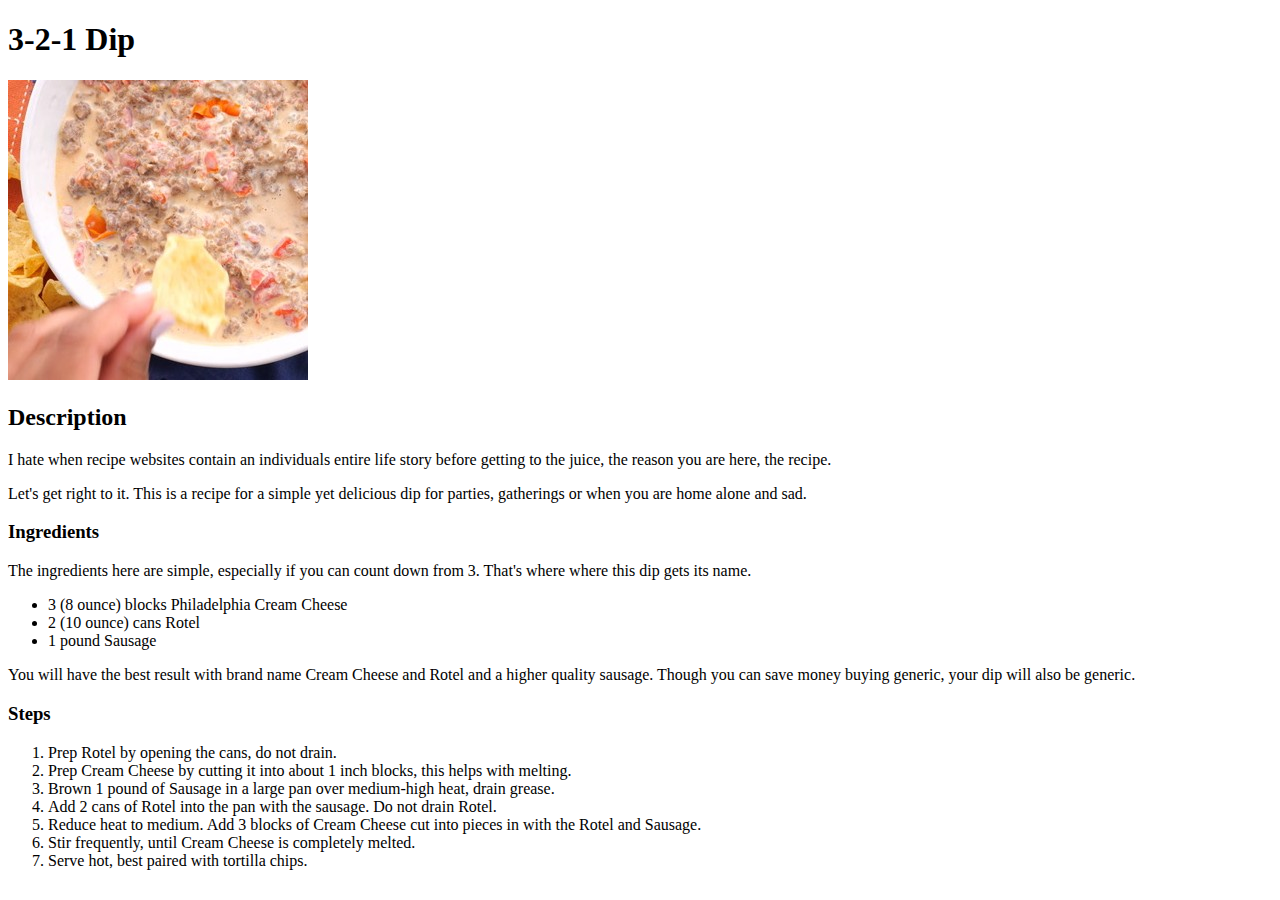
==== recipes/3-2-1-dip.html @ 463679e1 "Add recipe" ====
<!DOCTYPE html>
<html lang="en">
<head>
    <meta charset="UTF-8">
    <meta name="viewport" content="width=device-width, initial-scale=1.0">
    <title>3-2-1 Dip</title>
</head>
<body>
    <h1>3-2-1 Dip</h1>
    <img src="../images/3-2-1-Dip-300x300.jpg" alt="321 Dip">
    <h2>Description</h2>
    <p>I hate when recipe websites contain an individuals entire life story before getting to the juice, the reason you are here, the recipe.</p>
    <p>Let's get right to it. This is a recipe for a simple yet delicious dip for parties, gatherings or when you are home alone and sad.</p>
    <h3>Ingredients</h3>
    <p>The ingredients here are simple, especially if you can count down from 3. That's where where this dip gets its name.</p>
    <ul>
        <li>3 (8 ounce) blocks Philadelphia Cream Cheese</li>
        <li>2 (10 ounce) cans Rotel</li>
        <li>1 pound Sausage</li>
    </ul>
    <p>You will have the best result with brand name Cream Cheese and Rotel and a higher quality sausage. Though you can save money buying generic, your dip will also be generic.</p>
    <h3>Steps</h3>
    <ol>
        <li>Prep Rotel by opening the cans, do not drain.</li>
        <li>Prep Cream Cheese by cutting it into about 1 inch blocks, this helps with melting.</li>
        <li>Brown 1 pound of Sausage in a large pan over medium-high heat, drain grease.</li>
        <li>Add 2 cans of Rotel into the pan with the sausage. Do not drain Rotel.</li>
        <li>Reduce heat to medium. Add 3 blocks of Cream Cheese cut into pieces in with the Rotel and Sausage.</li>
        <li>Stir frequently, until Cream Cheese is completely melted.</li>
        <li>Serve hot, best paired with tortilla chips.</li>
    </ol>
</body>
</html>
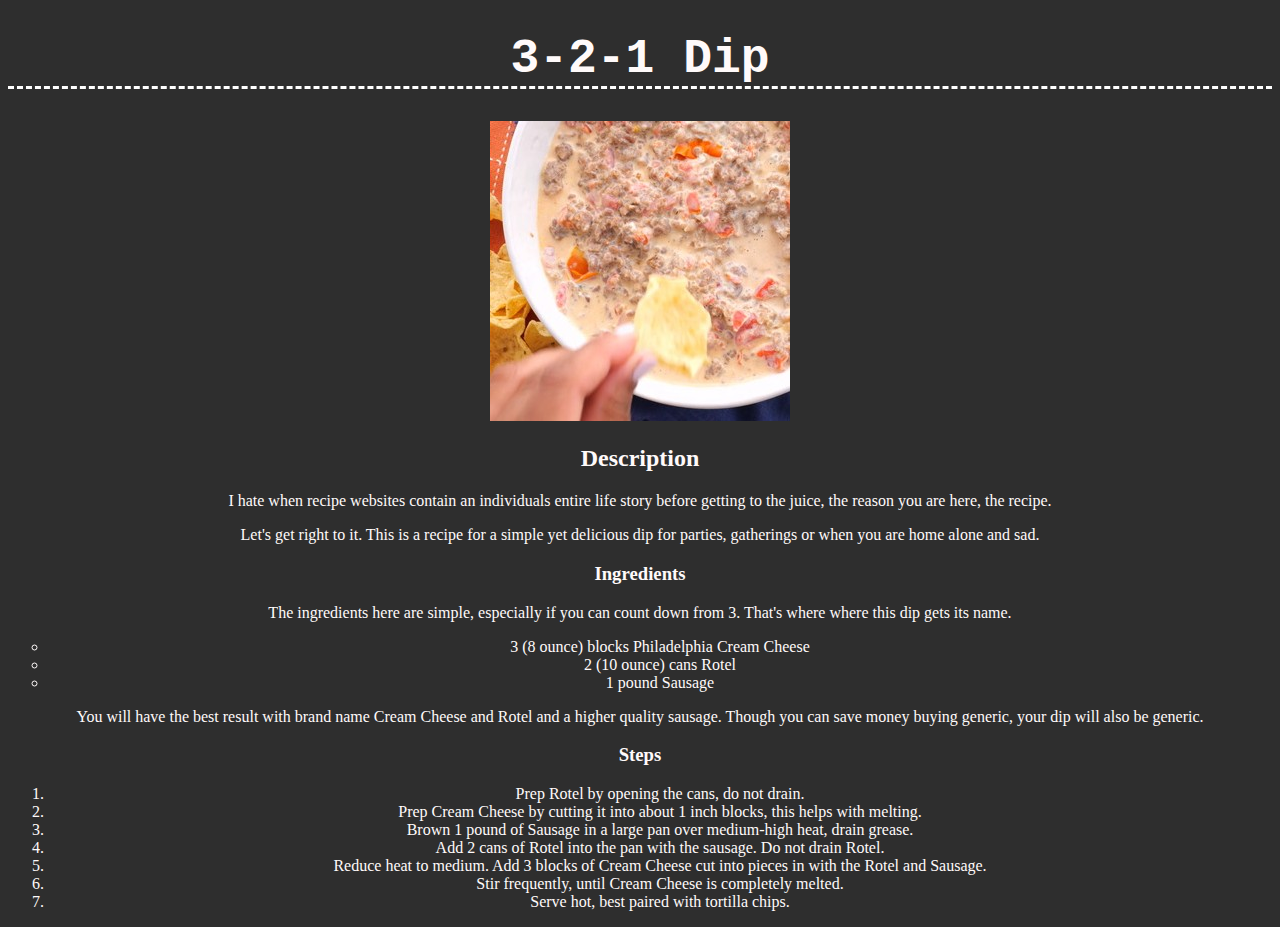
==== commit e58d302e: "Add CSS" ====
--- a/recipes/3-2-1-dip.html
+++ b/recipes/3-2-1-dip.html
@@ -4,6 +4,7 @@
     <meta charset="UTF-8">
     <meta name="viewport" content="width=device-width, initial-scale=1.0">
     <title>3-2-1 Dip</title>
+    <link rel="stylesheet" href="../style.css">
 </head>
 <body>
     <h1>3-2-1 Dip</h1>
--- a/style.css
+++ b/style.css
@@ -0,0 +1,23 @@
+body {
+    background-color: rgb(46, 46, 46);
+    text-align: center;
+    color: snow;
+}
+.main {
+    list-style-type: none;
+}
+ul {
+    list-style-type: circle;
+    text-align: center;
+}
+h1 {
+    font-family: 'Courier New', Courier, monospace;
+    color: snow;
+    border-bottom: dashed white;
+    font-size: 48px;;
+}
+button {
+    margin-top: 5px;
+    margin-bottom: 40px;
+    background-color: whitesmoke;;
+}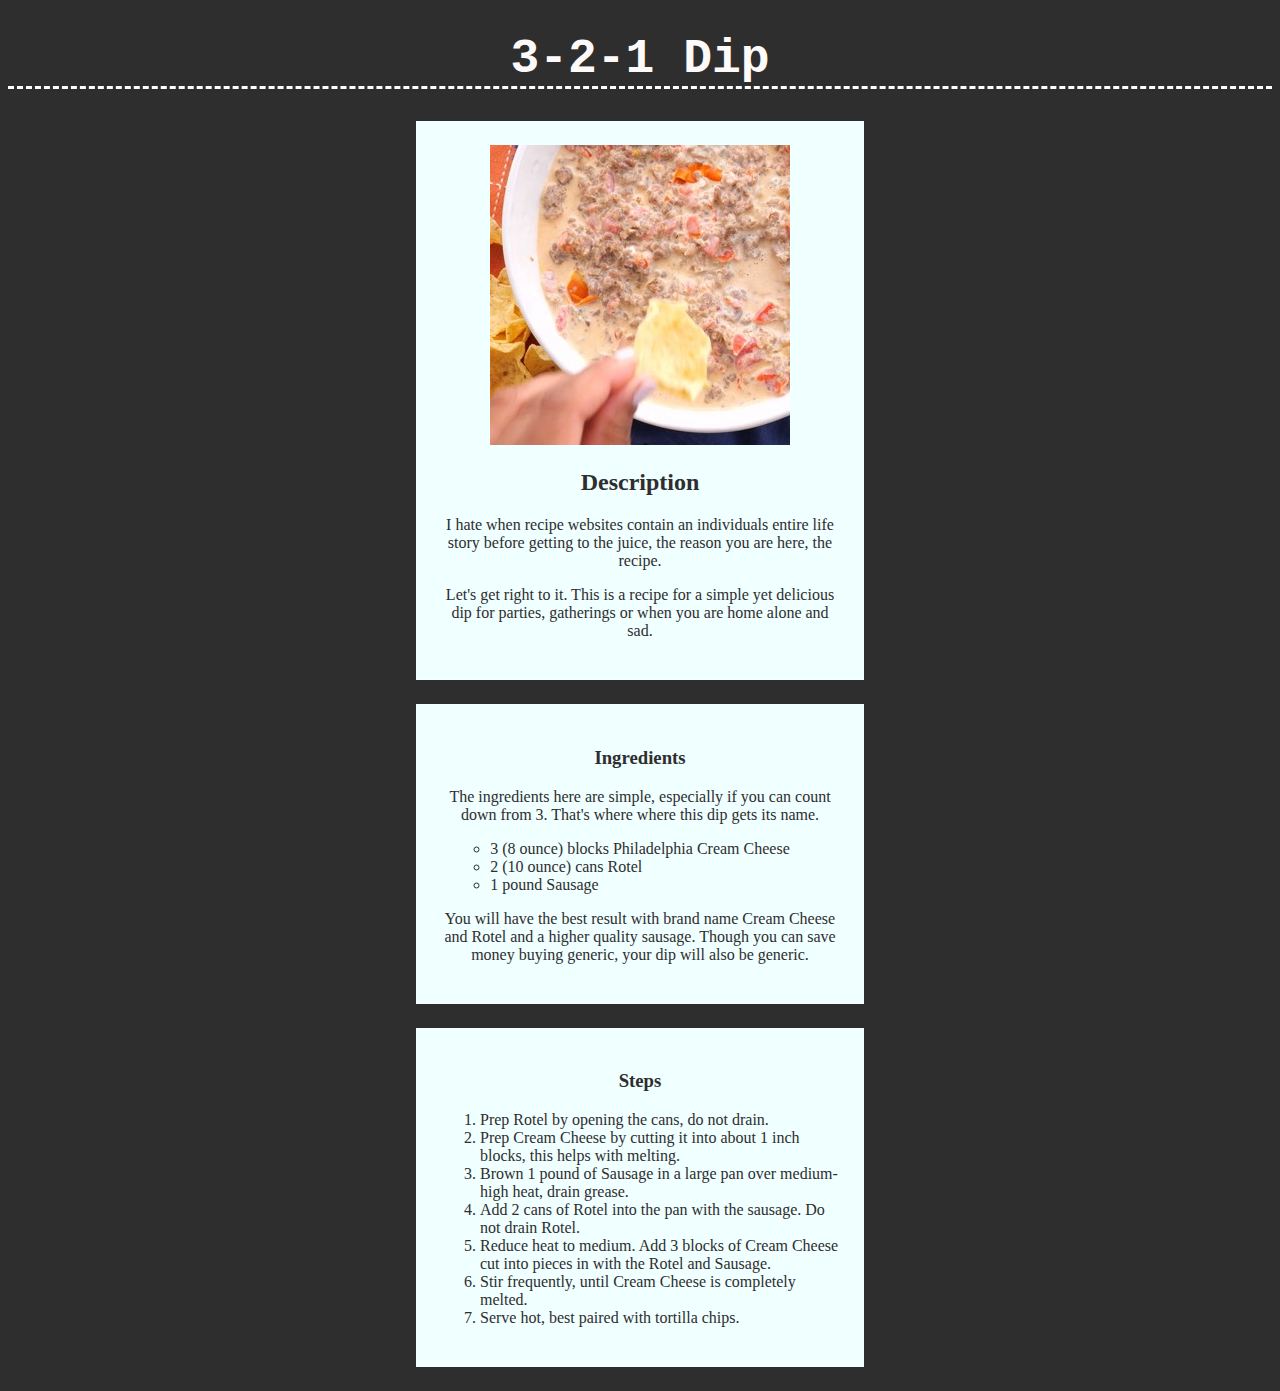
==== commit dda17335: "Update style using CSS boxes" ====
--- a/recipes/3-2-1-dip.html
+++ b/recipes/3-2-1-dip.html
@@ -8,27 +8,37 @@
 </head>
 <body>
     <h1>3-2-1 Dip</h1>
-    <img src="../images/3-2-1-Dip-300x300.jpg" alt="321 Dip">
-    <h2>Description</h2>
-    <p>I hate when recipe websites contain an individuals entire life story before getting to the juice, the reason you are here, the recipe.</p>
-    <p>Let's get right to it. This is a recipe for a simple yet delicious dip for parties, gatherings or when you are home alone and sad.</p>
-    <h3>Ingredients</h3>
-    <p>The ingredients here are simple, especially if you can count down from 3. That's where where this dip gets its name.</p>
-    <ul>
-        <li>3 (8 ounce) blocks Philadelphia Cream Cheese</li>
-        <li>2 (10 ounce) cans Rotel</li>
-        <li>1 pound Sausage</li>
-    </ul>
-    <p>You will have the best result with brand name Cream Cheese and Rotel and a higher quality sausage. Though you can save money buying generic, your dip will also be generic.</p>
-    <h3>Steps</h3>
-    <ol>
-        <li>Prep Rotel by opening the cans, do not drain.</li>
-        <li>Prep Cream Cheese by cutting it into about 1 inch blocks, this helps with melting.</li>
-        <li>Brown 1 pound of Sausage in a large pan over medium-high heat, drain grease.</li>
-        <li>Add 2 cans of Rotel into the pan with the sausage. Do not drain Rotel.</li>
-        <li>Reduce heat to medium. Add 3 blocks of Cream Cheese cut into pieces in with the Rotel and Sausage.</li>
-        <li>Stir frequently, until Cream Cheese is completely melted.</li>
-        <li>Serve hot, best paired with tortilla chips.</li>
-    </ol>
+    <div class="block">
+        <img src="../images/3-2-1-Dip-300x300.jpg" alt="321 Dip">
+        <h2>Description</h2>
+        <p>I hate when recipe websites contain an individuals entire life story before getting to the juice, the reason you are here, the recipe.</p>
+        <p>Let's get right to it. This is a recipe for a simple yet delicious dip for parties, gatherings or when you are home alone and sad.</p>
+    </div>
+    <div class="block">
+        <h3>Ingredients</h3>
+        <p>The ingredients here are simple, especially if you can count down from 3. That's where where this dip gets its name.</p>
+        <div class="list">
+            <ul>
+                <li>3 (8 ounce) blocks Philadelphia Cream Cheese</li>
+                <li>2 (10 ounce) cans Rotel</li>
+                <li>1 pound Sausage</li>
+            </ul>
+        </div>
+        <p>You will have the best result with brand name Cream Cheese and Rotel and a higher quality sausage. Though you can save money buying generic, your dip will also be generic.</p>
+    </div>
+    <div class="block">
+        <h3>Steps</h3>
+        <div class="list">
+            <ol>
+                <li>Prep Rotel by opening the cans, do not drain.</li>
+                <li>Prep Cream Cheese by cutting it into about 1 inch blocks, this helps with melting.</li>
+                <li>Brown 1 pound of Sausage in a large pan over medium-high heat, drain grease.</li>
+                <li>Add 2 cans of Rotel into the pan with the sausage. Do not drain Rotel.</li>
+                <li>Reduce heat to medium. Add 3 blocks of Cream Cheese cut into pieces in with the Rotel and Sausage.</li>
+                <li>Stir frequently, until Cream Cheese is completely melted.</li>
+                <li>Serve hot, best paired with tortilla chips.</li>
+            </ol>
+        </div>
+    </div>
 </body>
 </html>--- a/style.css
+++ b/style.css
@@ -3,12 +3,36 @@
     text-align: center;
     color: snow;
 }
+.mainblock {
+    background-color: azure;
+    margin: auto;
+    width: fit-content;
+    padding: 24px;
+    margin-bottom: 24px;
+    color: rgb(46, 46, 46);
+}
+.list {
+    width: fit-content;
+    margin: auto;
+    text-align: left;
+    text
+}
+.block {
+    background-color: azure;
+    margin: auto;
+    width: 400px;
+    padding: 24px;
+    margin-bottom: 24px;
+    color: rgb(46, 46, 46); 
+}
 .main {
     list-style-type: none;
+    font-family: 'Courier New', Courier, monospace;
+    font-size: 36px;
 }
 ul {
     list-style-type: circle;
-    text-align: center;
+    padding: 0;
 }
 h1 {
     font-family: 'Courier New', Courier, monospace;
@@ -19,5 +43,9 @@
 button {
     margin-top: 5px;
     margin-bottom: 40px;
-    background-color: whitesmoke;;
+    background-color: rgb(46, 46, 46)
+    padding: 10px; padding-left: 30px; padding-right: 30px;
+    font-family: 'Courier New', Courier, monospace;
+    font-size: 18px;
+    width: 250px;
 }